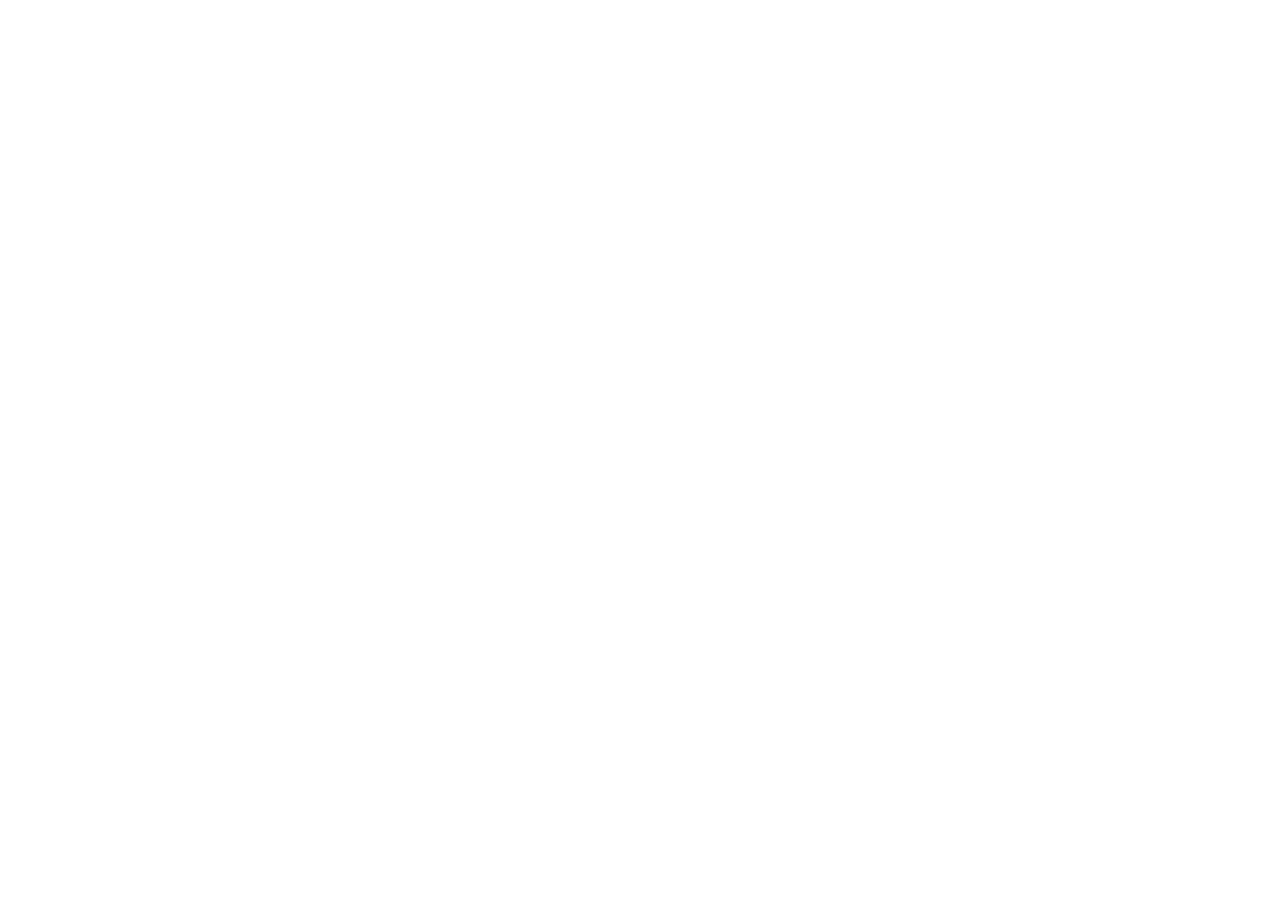
==== index.html @ df8dc953 "first commit" ====
<!DOCTYPE html>
<html lang="en">
<head>
    <meta charset="UTF-8">
    <meta name="viewport" content="width=device-width, initial-scale=1.0">
    <title>Interactive Card</title>
    <link rel="shortcut icon" href="images/favicon-32x32.png" type="image/x-icon">
</head>
<body>
    
</body>
</html>
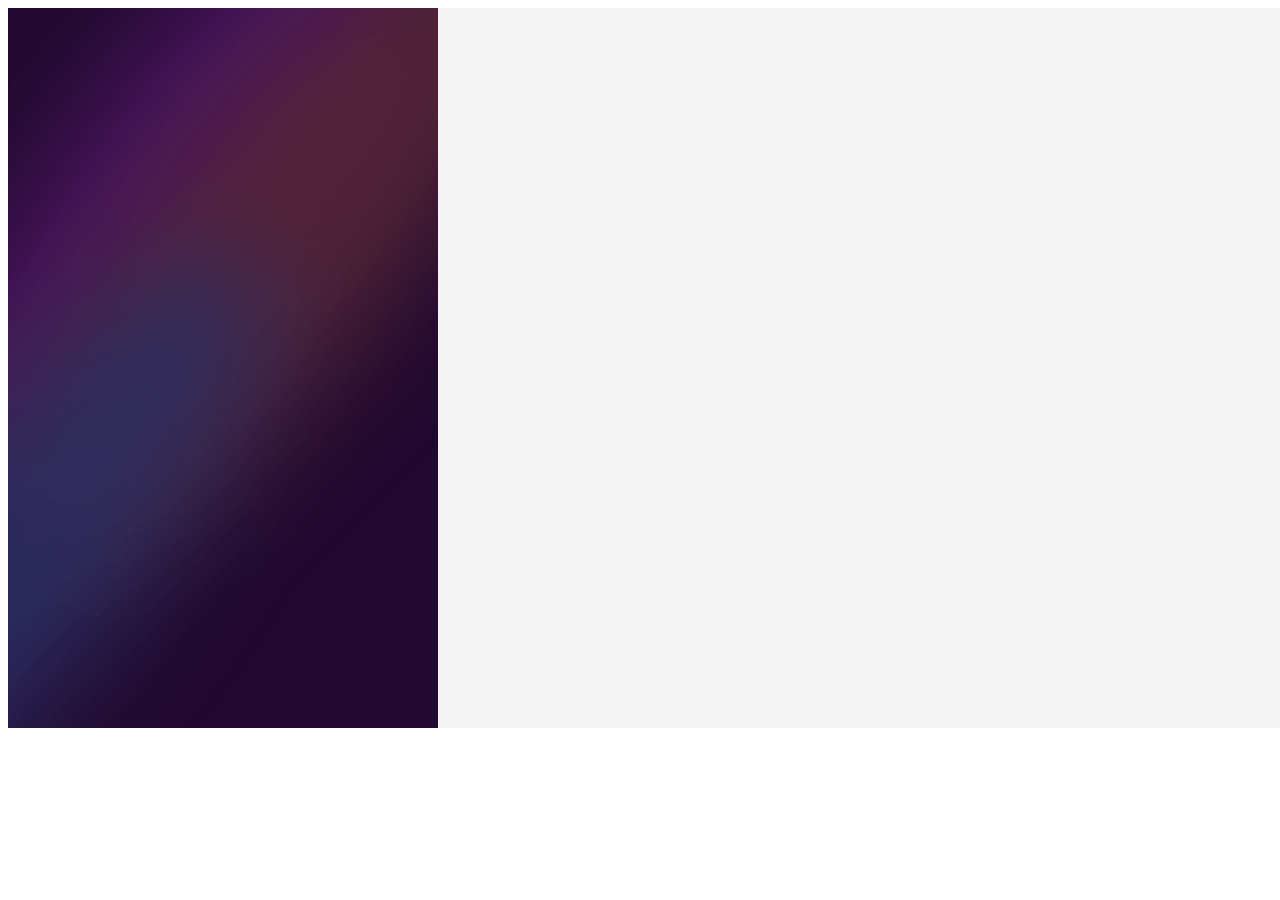
==== commit ffc8244d: "added left and right section" ====
--- a/index.html
+++ b/index.html
@@ -5,8 +5,12 @@
     <meta name="viewport" content="width=device-width, initial-scale=1.0">
     <title>Interactive Card</title>
     <link rel="shortcut icon" href="images/favicon-32x32.png" type="image/x-icon">
+    <link rel="stylesheet" href="style/index.css">
 </head>
 <body>
-    
+    <section id="section">
+        <div id="left-section"></div>
+        <div id="right-section"></div>
+    </section>
 </body>
 </html>--- a/style/index.css
+++ b/style/index.css
@@ -0,0 +1,21 @@
+/* main section */
+#section{
+    height: 720px;
+    width: 1280px;
+    display: flex;
+}
+/* left section */
+#left-section{
+    height: 720px;
+    width: 430px;
+    background-image: url(../images/bg-main-desktop.png);
+
+}
+/* right Section */
+#right-section{
+    height: 720px;
+    width: 850px;
+    background-color: whitesmoke;
+
+
+}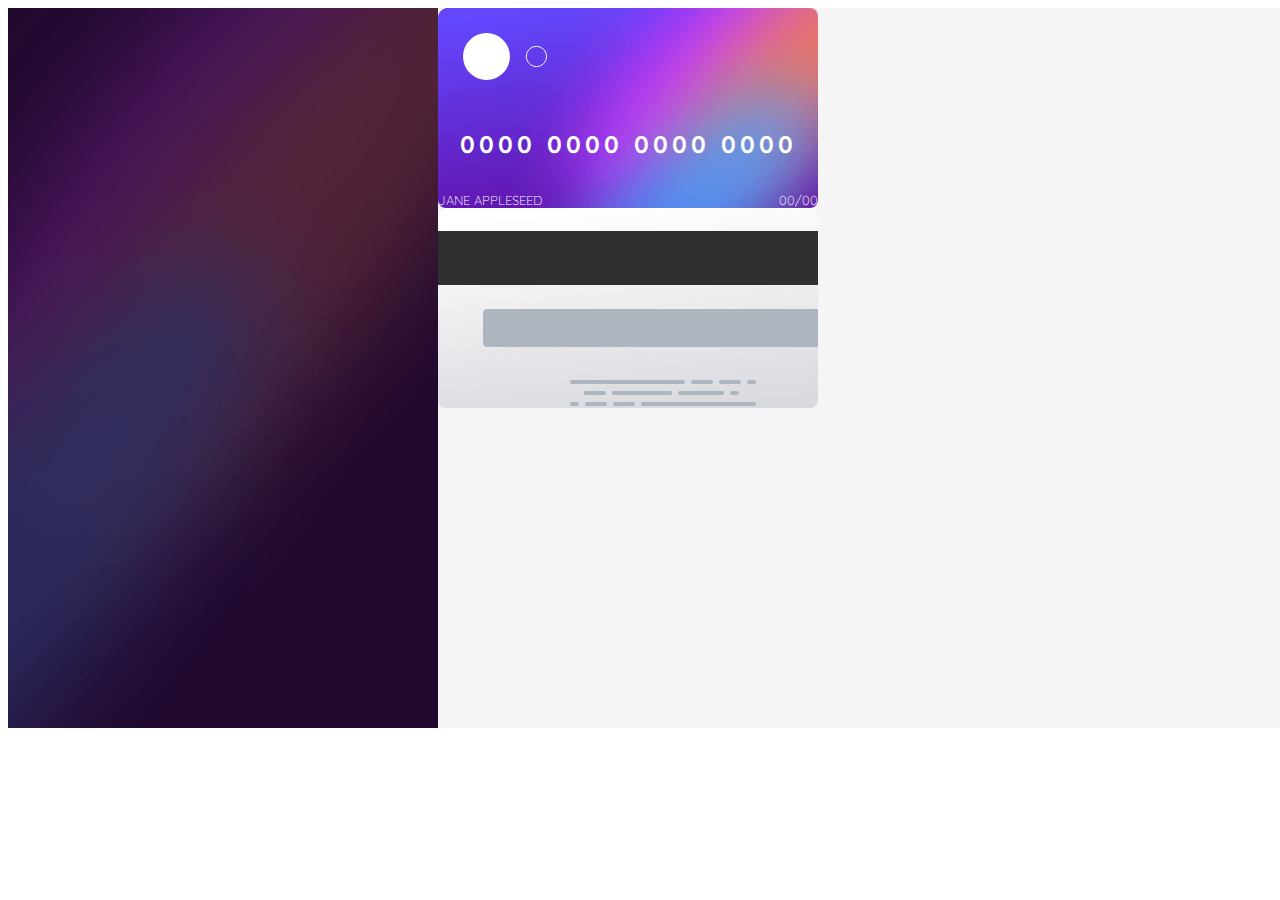
==== commit 73550e90: "added card section" ====
--- a/index.html
+++ b/index.html
@@ -6,11 +6,28 @@
     <title>Interactive Card</title>
     <link rel="shortcut icon" href="images/favicon-32x32.png" type="image/x-icon">
     <link rel="stylesheet" href="style/index.css">
+    <!-- font -->
+    <link rel="preconnect" href="https://fonts.googleapis.com">
+<link rel="preconnect" href="https://fonts.gstatic.com" crossorigin>
+<link href="https://fonts.googleapis.com/css2?family=Quicksand:wght@300&display=swap" rel="stylesheet">
+
 </head>
 <body>
     <section id="section">
         <div id="left-section"></div>
-        <div id="right-section"></div>
+        <div id="right-section">
+            <div id="card">
+                <div id="front-card">
+                    <img style="padding: 25px;" src="images/card-logo.svg" alt="">
+                    <h2 class="card-text" style="letter-spacing: 4px;padding: 0px;">0000 0000 0000 0000</h2>
+                    <div class="card-text" style="display: flex ;justify-content: space-between; font-size: small; font-weight: 300; padding-bottom: 10px;">
+                        <p>JANE APPLESEED</p>
+                        <P> 00/00</P>
+                </div>
+                </div>
+            <div id="back-card"></div>
+            </div>
+        </div>
     </section>
 </body>
 </html>--- a/style/index.css
+++ b/style/index.css
@@ -1,8 +1,16 @@
+
 /* main section */
 #section{
     height: 720px;
     width: 1280px;
     display: flex;
+
+    
+}
+.card-text{
+    color: white;
+    font-family: "Quicksand", sans-serif;
+    text-align: center;
 }
 /* left section */
 #left-section{
@@ -18,4 +26,22 @@
     background-color: whitesmoke;
 
 
-}+}
+#card{
+
+
+}
+#front-card{
+    height: 200px;
+    width: 380px;
+    background-image: url(../images/bg-card-front.png);
+    border-radius: 8px;
+}
+#back-card{
+    height: 200px;
+    width: 380px;
+    background-image: url(../images/bg-card-back.png);
+    border-radius: 8px;
+
+}
+/* form section */
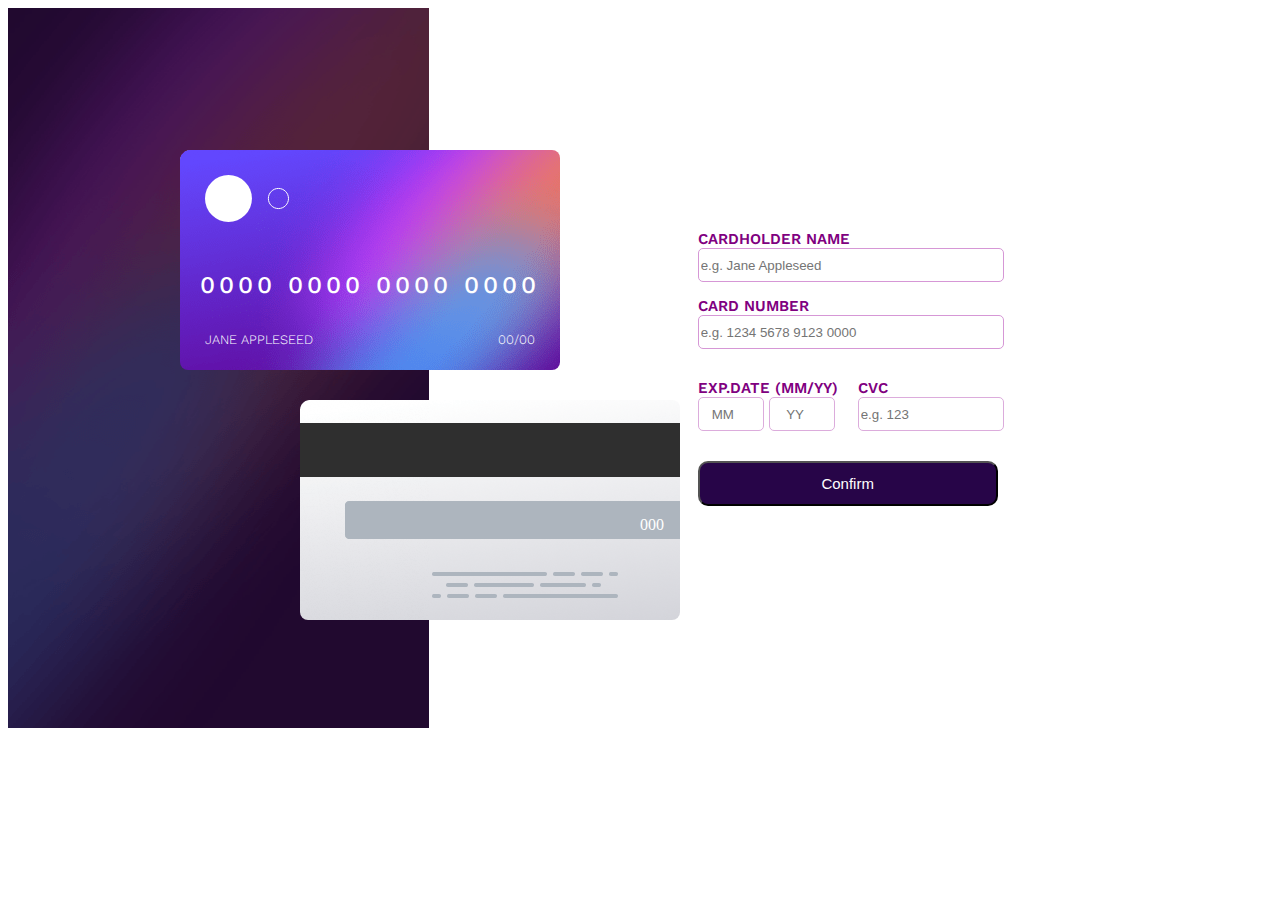
==== commit 8a2b6024: "finished intial design section" ====
--- a/index.html
+++ b/index.html
@@ -8,15 +8,18 @@
     <link rel="stylesheet" href="style/index.css">
     <!-- font -->
     <link rel="preconnect" href="https://fonts.googleapis.com">
-<link rel="preconnect" href="https://fonts.gstatic.com" crossorigin>
-<link href="https://fonts.googleapis.com/css2?family=Quicksand:wght@300&display=swap" rel="stylesheet">
+    <link rel="preconnect" href="https://fonts.gstatic.com" crossorigin>
+    <link href="https://fonts.googleapis.com/css2?family=Work+Sans:ital,wght@0,100..900;1,100..900&display=swap" rel="stylesheet">
 
 </head>
 <body>
     <section id="section">
+        <!--  left section  -->
         <div id="left-section"></div>
+        <!-- right Section -->
         <div id="right-section">
             <div id="card">
+                <!-- font card -->
                 <div id="front-card">
                     <img style="padding: 25px;" src="images/card-logo.svg" alt="">
                     <h2 class="card-text" style="letter-spacing: 4px;padding: 0px;">0000 0000 0000 0000</h2>
@@ -25,8 +28,32 @@
                         <P> 00/00</P>
                 </div>
                 </div>
-            <div id="back-card"></div>
+                <!-- back card -->
+            <div id="back-card"> <p id="number">000</p></div>
             </div>
+            <!-- form section -->
+            <form id="form-text">
+                <p>
+                    <label> CARDHOLDER NAME</label><br>
+                    <input  class="input-box" type="text" placeholder="e.g. Jane Appleseed">
+                </p>
+                <p>
+                    <label> CARD NUMBER<label><br>
+                    <input class="input-box" type="number" placeholder="e.g. 1234 5678 9123 0000">
+                </p>
+                <div style="display: flex;">
+                    <p>
+                        <label>EXP.DATE (MM/YY)</label><br>
+                        <input class="input-date" type="text" placeholder="   MM">
+                        <input class="input-date" type="text" placeholder="    YY">
+                    </p>
+                    <p>
+                        <label style="padding-left: 20px;">CVC</label><br>
+                        <input class="input-date" style="width: 140px;margin-left: 20px;" type="text" placeholder="e.g. 123">
+                    </p>
+                </div>
+                <p><button id="button">Confirm</button></p>
+            </form>
         </div>
     </section>
 </body>
--- a/style/index.css
+++ b/style/index.css
@@ -2,46 +2,96 @@
 /* main section */
 #section{
     height: 720px;
-    width: 1280px;
+    width: auto;
     display: flex;
 
     
 }
 .card-text{
-    color: white;
-    font-family: "Quicksand", sans-serif;
+    color: rgb(255, 255, 255);
+    font-family: "Work Sans", sans-serif;
+    font-weight: 500;
     text-align: center;
+    padding-left: 25px;
+    padding-right: 25px;
 }
 /* left section */
 #left-section{
     height: 720px;
-    width: 430px;
+    width: 455px;
     background-image: url(../images/bg-main-desktop.png);
+
 
 }
 /* right Section */
 #right-section{
     height: 720px;
-    width: 850px;
-    background-color: whitesmoke;
+    width: 910px;
+    background-color: rgb(255, 255, 255);
+    display: flex;
+    justify-content: space-evenly;
+    
+    align-items: center;
 
 
 }
 #card{
+    position: absolute;
+    left: 180px;
+    top: 150px;
+   
 
 
 }
+/* font card */
 #front-card{
-    height: 200px;
+    height: 220px;
     width: 380px;
     background-image: url(../images/bg-card-front.png);
     border-radius: 8px;
+    
 }
+/* back card */
 #back-card{
-    height: 200px;
+    height: 220px;
     width: 380px;
     background-image: url(../images/bg-card-back.png);
     border-radius: 8px;
+    position: absolute;
+    left: 120px;
+    top: 250px;
 
 }
+#number{
+    color: white;
+    position: absolute;
+    top: 100px;
+    left: 340px;
+}
 /* form section */
+#form-text{
+    color:purple;
+    font-family: "Work Sans", sans-serif;
+    font-weight: 600;
+    font-size: 15px;
+}
+.input-box{
+    height: 30px;
+    width: 300px;
+    border: 1px solid rgb(214, 151, 214);
+    border-radius: 5px;
+}
+.input-date{
+    height: 30px;
+    width: 60px;
+    border: 1px solid rgb(220, 172, 220);
+    border-radius: 5px;   
+}
+#button{
+    color: white;
+    font-size: 15px;
+    background-color: rgb(39, 5, 72);
+    height: 45px;
+    width: 300px;
+    border-radius: 10px;
+}